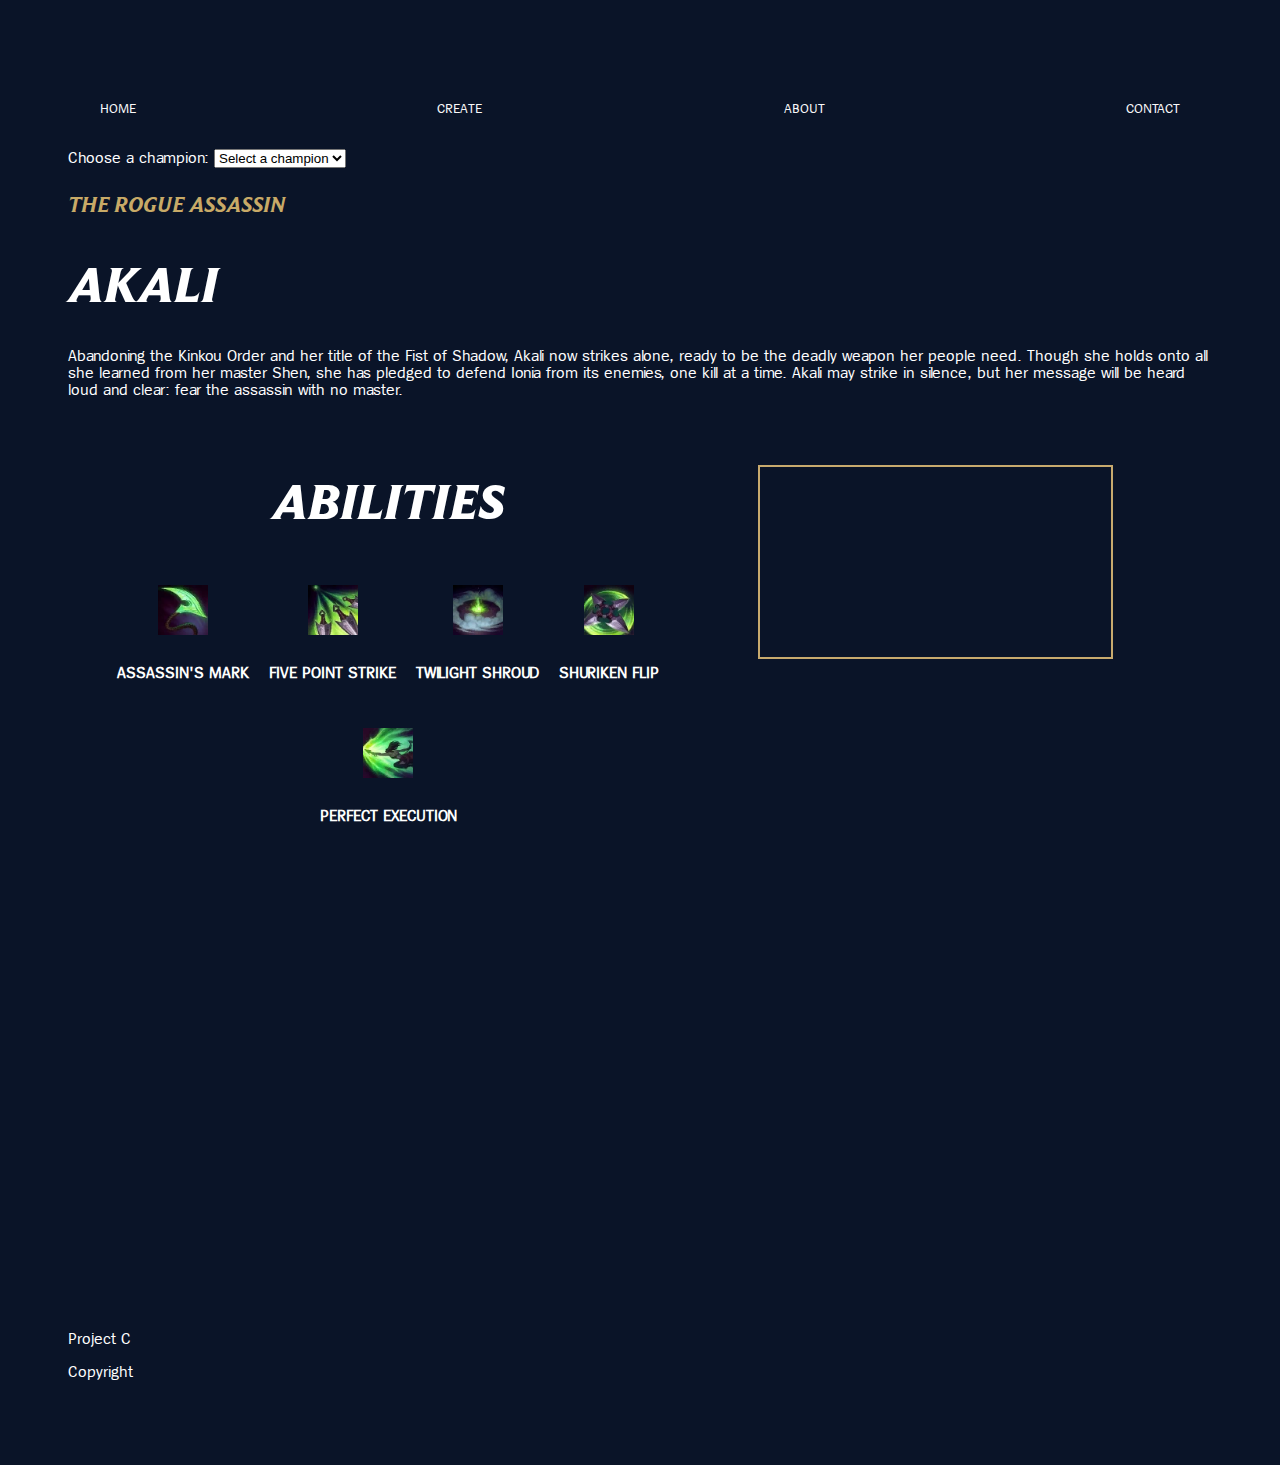
==== pages/champion.html @ 2a1374b0 "Functionality to switch between champions is almost implemented. Starting to look at JSON data inste" ====
<!DOCTYPE html>
<html lang="en">
<head>
    <meta charset="UTF-8">
    <meta name="viewport" content="width=device-width, initial-scale=1.0">
    <title>Project C - Champion page</title>
    <link rel="stylesheet" href="../styles/champion.css">
</head>
<body>
    <header>
        <nav>
            <ul>
                <li><a href="main.html">Home</a></li>
                <li><a href="#">Create</a></li>
                <li><a href="#">About</a></li>
                <li><a href="#">Contact</a></li>
            </ul>
        </nav>
    </header>
    <label for="champion-select">Choose a champion:</label>
    <select id="champion-select">
        <option value="">Select a champion</option>
        <option value="aatrox">Aatrox</option>
        <option value="akali">Akali</option>
    </select>
    <section id="champion-banner">
        <div id="hero-image"></div>
        <div id="title"></div> <!-- Name and title, ex. "Aatrox the Darkin Blade" -->
        <div id="bio"></div>
        <div id="classifications"></div> <!-- Champion Role and Difficulty -->
    </section>
    <section id="abilities-preview">
        <section id="abilities-nav-container">
            <div id="header"></div>
            <section id="abilities-buttons-container">
            </section>
        </section>
        <section id="ability-spotlight">
        </section>
    </section>
    
    <footer>
        <p>Project C</p>
        <p>Copyright</p>
    </footer>
    <script src="../scripts/champion.js"></script>
</body>
</html>
---- styles/champion.css ----
@font-face {
    font-family: 'Beaufort for LOL - Heavy Italic';
    src: url('../assets/fonts/beaufort-for-lol/BeaufortforLOL-HeavyItalic.ttf') format('woff2');
    font-weight: bold;
    font-style: italic;
    text-transform: uppercase;
    font-size: 50px;
    color: #FFFFFF;
}
@font-face {
    font-family: 'Beaufort for LOL - BoldItalic';
    src: url('../assets/fonts/beaufort-for-lol/BeaufortforLOL-BoldItalic.ttf') format('woff2');
    font-weight: bold;
    font-style: italic;
    text-transform: uppercase;
    font-size: 50px;
    color: #FFFFFF;
}
@font-face {
    font-family: 'Spiegel Regular';
    src: url('../assets/fonts/Spiegel\ Regular.ttf') format('woff2');
    font-weight: normal;
    font-style: normal;
}

#header {
    width: 100%;
    text-align: center;
    margin-bottom: 10px; /* Space between header and icons */
}

nav {
    text-transform: uppercase;
    font-family: 'Spiegel Regular', sans-serif;
}

nav ul {
    justify-content: space-between;
    padding: 1rem;
    margin: 1rem;
    list-style: none;
}

nav ul {
    display: flex;
}

nav a {
    text-decoration: none;
    color: #F9F9F9;
    font-size: 14px;
}

body {
    font-family: 'Spiegel Regular', sans-serif;
    background-color: #0A1428;
    color: #FFFFFF;
    padding: 60px;
}


.icon img {
    width: 50px;
    height: 50px;
}

#champion-banner {
    position: relative;
    background-size: cover;
    background-position: center;
    background-repeat: no-repeat;
}

#hero-image {
    display: none;
}

#title, #bio, #classifications {
    position: relative;
    z-index: 2;
}

#abilities-preview {
    display: flex;
    width: 100vw;
    height: 100vh;
}

#icon-name-container {
    display: flex;
    flex-direction: column;
    align-items: center;
    justify-content: flex-start;
    width: 50%;
    height: 100%;
    padding: 20px;
    box-sizing: border-box;
}

#abilities-nav-container {
    display: flex;
    flex-direction: column;
    align-items: center;
    justify-content: flex-start;
    width: 50%;
    height: 100%;
    padding: 20px;
    box-sizing: border-box;
}

#abilities-buttons-container {
    display: flex;
    flex-wrap: wrap;
    justify-content: center;
}

#ability-video {
    border: 2px solid #C8AA6E;
    padding: 20px;
    width: 70%;
    margin: 50px;
}

h1 {
    font-family: 'Beaufort for LOL - Heavy Italic', sans-serif;
    font-weight: bold;
    font-style: italic;
    text-transform: uppercase;
    font-size: 50px;
    color: #FFFFFF;
}

h3 {
    font-family: 'Beaufort for LOL - BoldItalic', sans-serif;
    font-weight: bold;
    font-style: italic;
    text-transform: uppercase;
    font-size: 22px;
    color: #C8AA67;
}

.name-banner {
    font-family: 'Spiegel Regular', sans-serif;
    text-transform: uppercase;
    font-size: 16px;
}

.ability-wrapper {
    display: flex;
    flex-direction: column;
    align-items: center;
    text-align: center;
    margin: 10px;

    background: none;
    border: none;
    cursor: pointer;
    padding: 0;
}

.ability-wrapper h5 {
    font-family: 'Spiegel Regular', sans-serif;
    text-transform: uppercase;
    font-size: 16px;
    color: #FFFFFF;
}
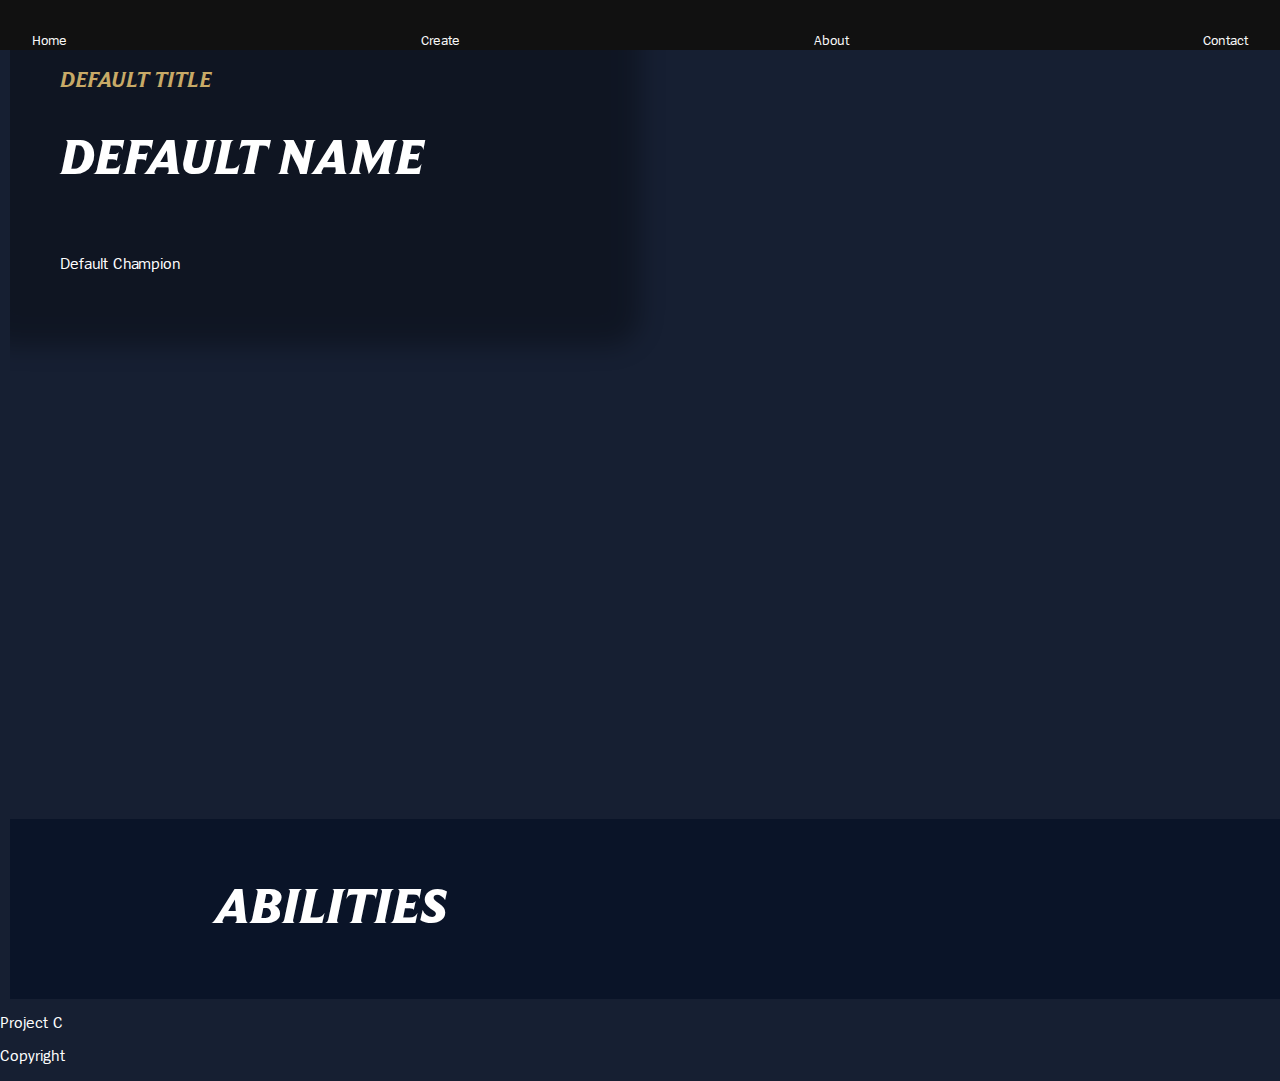
==== commit b70d42ff: "Hero image displays and button's change ability spotlight." ====
--- a/pages/champion.html
+++ b/pages/champion.html
@@ -10,35 +10,32 @@
     <header>
         <nav>
             <ul>
-                <li><a href="main.html">Home</a></li>
+                <li><a href="index.html">Home</a></li>
                 <li><a href="#">Create</a></li>
                 <li><a href="#">About</a></li>
                 <li><a href="#">Contact</a></li>
             </ul>
         </nav>
     </header>
-    <label for="champion-select">Choose a champion:</label>
-    <select id="champion-select">
-        <option value="">Select a champion</option>
-        <option value="aatrox">Aatrox</option>
-        <option value="akali">Akali</option>
-    </select>
-    <section id="champion-banner">
-        <div id="hero-image"></div>
-        <div id="title"></div> <!-- Name and title, ex. "Aatrox the Darkin Blade" -->
-        <div id="bio"></div>
-        <div id="classifications"></div> <!-- Champion Role and Difficulty -->
-    </section>
-    <section id="abilities-preview">
-        <section id="abilities-nav-container">
-            <div id="header"></div>
-            <section id="abilities-buttons-container">
+    <div class="container">
+        <label for="champion-select">Choose a champion:</label>
+        <select id="champion-select">
+            <option value="">Select a champion</option>
+            <option value="aatrox">Aatrox</option>
+            <option value="akali">Akali</option>
+        </select>
+        <section id="champion-banner">
+        </section>
+        <section id="abilities-preview">
+            <section id="abilities-nav-container">
+                <div id="header"></div>
+                <section id="abilities-buttons-container">
+                </section>
+            </section>
+            <section id="ability-spotlight">
             </section>
         </section>
-        <section id="ability-spotlight">
-        </section>
-    </section>
-    
+    </div>
     <footer>
         <p>Project C</p>
         <p>Copyright</p>
--- a/styles/champion.css
+++ b/styles/champion.css
@@ -27,11 +27,16 @@
     width: 100%;
     text-align: center;
     margin-bottom: 10px; /* Space between header and icons */
-}
+} 
 
 nav {
-    text-transform: uppercase;
-    font-family: 'Spiegel Regular', sans-serif;
+    position: fixed;
+    top: 0;
+    left: 0;
+    width: 100vw;
+    height: 50px;
+    background-color: #111;
+    z-index: 1000; /* Ensures it's above other content */
 }
 
 nav ul {
@@ -53,9 +58,15 @@
 
 body {
     font-family: 'Spiegel Regular', sans-serif;
-    background-color: #0A1428;
+    background-color: #161F32;
     color: #FFFFFF;
     padding: 60px;
+
+    margin: 0;
+    padding: 0;
+    width: 100%;
+    height: 100%;
+    overflow-x: hidden;
 }
 
 
@@ -64,26 +75,63 @@
     height: 50px;
 }
 
+.container {
+    width: 100%;
+    max-width: 1920px;
+    margin: 0 auto;
+}
+
 #champion-banner {
     position: relative;
-    background-size: cover;
-    background-position: center;
-    background-repeat: no-repeat;
+    width: 100%;
+    height: 100vh;
+    max-height: 800px;
+    overflow: hidden;
+    margin: 0 auto;
 }
 
 #hero-image {
-    display: none;
-}
-
-#title, #bio, #classifications {
+    position: absolute;
+    top: 0;
+    left: 50%;
+    transform: translateX(-50%);
+    width: 100vw;
+    height: 100vh; /* Full screen height */
+    max-height: 800px;
+    object-fit: cover;
+    object-position: top center; /* Focuses more on the upper part instead of the center */
+}
+
+#champion-text-container {
     position: relative;
     z-index: 2;
+    max-width: 600px;
+    padding: 20px 50px;
+    box-sizing: border-box;
+    line-height: 1.2;
+    margin: 0;
+    display: flex;
+    flex-direction: column;
+    gap: 10px;
+    background: rgba(0, 0, 0, 0.3);
+
+    /* Softer blurred glow effect around the box */
+    box-shadow: 0 0 25px 30px rgba(0, 0, 0, 0.3);
+    
+    border-radius: 10px;
+}
+
+#title, #bio, #classifications {
+    margin: 0;
+    padding: 5px 0;
 }
 
 #abilities-preview {
-    display: flex;
-    width: 100vw;
-    height: 100vh;
+    background-color: #0A1428;
+    display: flex;
+    width: 100%;
+    max-width: 1920px;
+    margin: 0 auto;
 }
 
 #icon-name-container {
@@ -110,7 +158,7 @@
 
 #abilities-buttons-container {
     display: flex;
-    flex-wrap: wrap;
+    flex-wrap: no-wrap;
     justify-content: center;
 }
 
@@ -145,6 +193,12 @@
     font-size: 16px;
 }
 
+#ability-spotlight {
+    display: flex;
+    flex-direction: column;
+    align-items: center;
+}
+
 .ability-wrapper {
     display: flex;
     flex-direction: column;
@@ -161,6 +215,43 @@
 .ability-wrapper h5 {
     font-family: 'Spiegel Regular', sans-serif;
     text-transform: uppercase;
-    font-size: 16px;
-    color: #FFFFFF;
-}+    font-size: 10px;
+    color: #FFFFFF;
+}
+
+.spotlight-wrapper {
+    text-align: center;
+    max-width: 70%; /* Prevents it from being wider than the video */
+    word-wrap: break-word;
+}
+
+.spotlight-wrapper h3 {
+    font-family: 'Beaufort for LOL - BoldItalic', sans-serif;
+    text-transform: uppercase;
+    font-size: 22px;
+    color: #F9F9F9;
+}
+
+.spotlight-wrapper h4 {
+    font-family: 'Spiegel Regular', sans-serif;
+    text-transform: uppercase;
+    font-size: 12px;
+    color: #879999;
+}
+
+.spotlight-wrapper h3,
+.spotlight-wrapper h4,
+.spotlight-wrapper p {
+    max-width: 100%; /* Ensures text does not exceed container */
+}
+
+/* Media query for smaller screens */
+@media (max-width: 1920px) {
+    .container {
+        max-width: 100%;
+        padding: 0 10px;
+    }
+    #champion-banner {
+        max-width: 100%;
+    }
+}
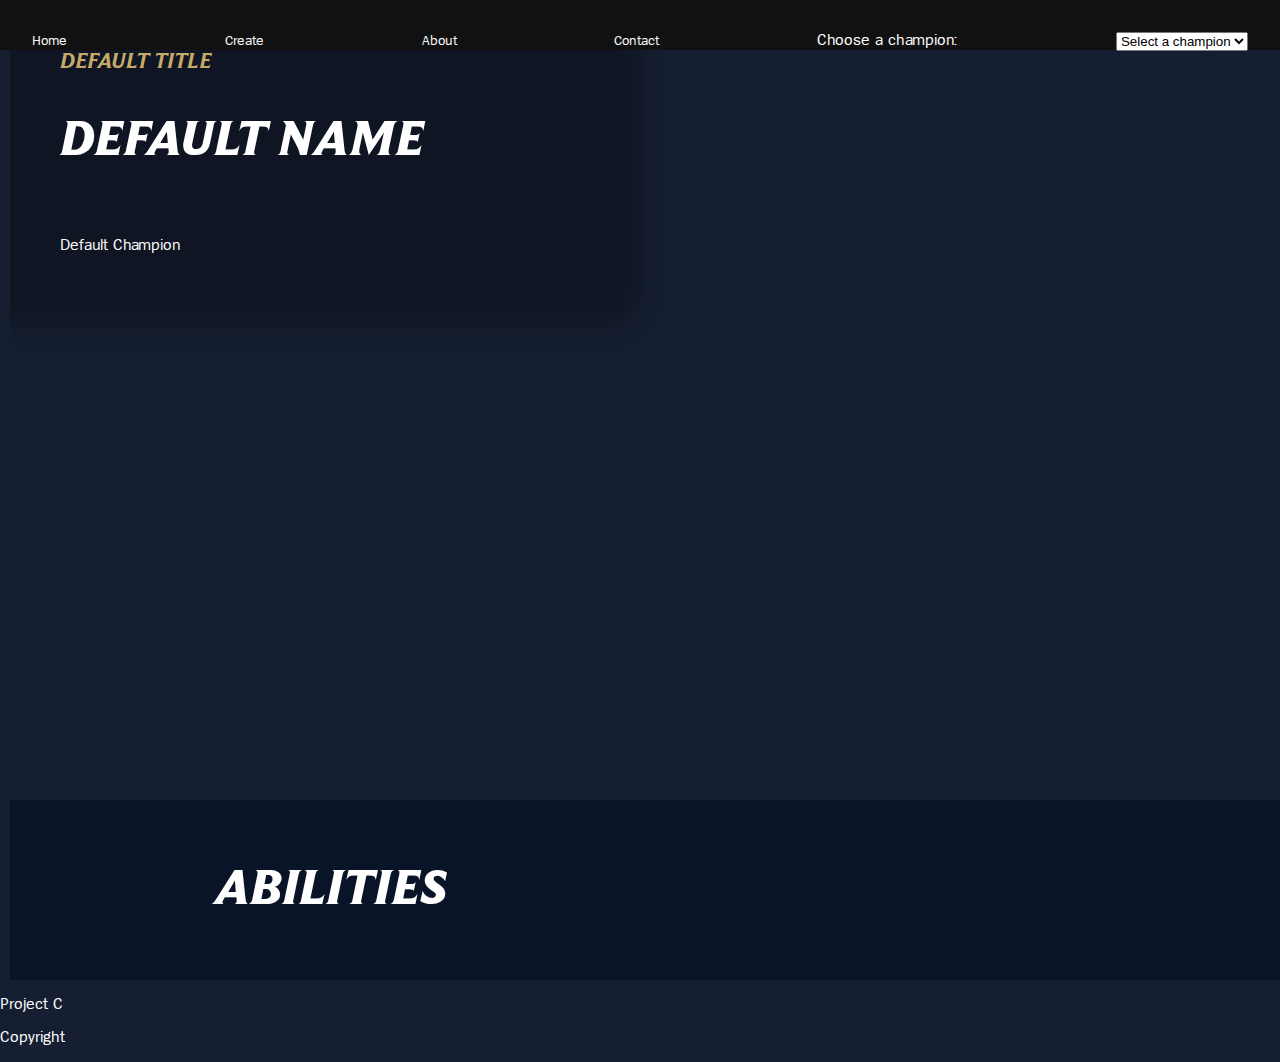
==== commit e7459aa8: "Breaking out champion.js into other files. Currently broken when targeting main.js but works when ch" ====
--- a/pages/champion.html
+++ b/pages/champion.html
@@ -14,16 +14,16 @@
                 <li><a href="#">Create</a></li>
                 <li><a href="#">About</a></li>
                 <li><a href="#">Contact</a></li>
+                <label for="champion-select">Choose a champion:</label>
+                <select id="champion-select">
+                    <option value="">Select a champion</option>
+                    <option value="aatrox">Aatrox</option>
+                    <option value="akali">Akali</option>
+                </select>
             </ul>
         </nav>
     </header>
     <div class="container">
-        <label for="champion-select">Choose a champion:</label>
-        <select id="champion-select">
-            <option value="">Select a champion</option>
-            <option value="aatrox">Aatrox</option>
-            <option value="akali">Akali</option>
-        </select>
         <section id="champion-banner">
         </section>
         <section id="abilities-preview">
@@ -40,6 +40,7 @@
         <p>Project C</p>
         <p>Copyright</p>
     </footer>
-    <script src="../scripts/champion.js"></script>
+    <script src="../scripts/dataLoader.js"></script>
+    <script type="module" src="../scripts/champion.js"></script>
 </body>
 </html>--- a/styles/champion.css
+++ b/styles/champion.css
@@ -23,11 +23,36 @@
     font-style: normal;
 }
 
+/*****************************/
+/*****************************/
+/*  STAPLE ELEMENTS SECTION  */
+/*****************************/
+/*****************************/
+
+.container {
+    width: 100%;
+    max-width: 1920px;
+    margin: 0 auto;
+}
+
 #header {
     width: 100%;
     text-align: center;
     margin-bottom: 10px; /* Space between header and icons */
 } 
+
+body {
+    font-family: 'Spiegel Regular', sans-serif;
+    background-color: #161F32;
+    color: #FFFFFF;
+    padding: 60px;
+
+    margin: 0;
+    padding: 0;
+    width: 100%;
+    height: 100%;
+    overflow-x: hidden;
+}
 
 nav {
     position: fixed;
@@ -56,30 +81,29 @@
     font-size: 14px;
 }
 
-body {
-    font-family: 'Spiegel Regular', sans-serif;
-    background-color: #161F32;
-    color: #FFFFFF;
-    padding: 60px;
-
-    margin: 0;
-    padding: 0;
-    width: 100%;
-    height: 100%;
-    overflow-x: hidden;
-}
-
-
-.icon img {
-    width: 50px;
-    height: 50px;
-}
-
-.container {
-    width: 100%;
-    max-width: 1920px;
-    margin: 0 auto;
-}
+h1 {
+    font-family: 'Beaufort for LOL - Heavy Italic', sans-serif;
+    font-weight: bold;
+    font-style: italic;
+    text-transform: uppercase;
+    font-size: 50px;
+    color: #FFFFFF;
+}
+
+h3 {
+    font-family: 'Beaufort for LOL - BoldItalic', sans-serif;
+    font-weight: bold;
+    font-style: italic;
+    text-transform: uppercase;
+    font-size: 22px;
+    color: #C8AA67;
+}
+
+/*****************************/
+/*****************************/
+/*    HERO BANNER SECTION    */
+/*****************************/
+/*****************************/
 
 #champion-banner {
     position: relative;
@@ -126,12 +150,16 @@
     padding: 5px 0;
 }
 
-#abilities-preview {
-    background-color: #0A1428;
-    display: flex;
-    width: 100%;
-    max-width: 1920px;
-    margin: 0 auto;
+/*****************************/
+/*****************************/
+/* ABILITY SPOTLIGHT SECTION */
+/*****************************/
+/*****************************/
+
+.name-banner {
+    font-family: 'Spiegel Regular', sans-serif;
+    text-transform: uppercase;
+    font-size: 16px;
 }
 
 #icon-name-container {
@@ -145,6 +173,14 @@
     box-sizing: border-box;
 }
 
+#abilities-preview {
+    background-color: #0A1428;
+    display: flex;
+    width: 100%;
+    max-width: 1920px;
+    margin: 0 auto;
+}
+
 #abilities-nav-container {
     display: flex;
     flex-direction: column;
@@ -169,30 +205,6 @@
     margin: 50px;
 }
 
-h1 {
-    font-family: 'Beaufort for LOL - Heavy Italic', sans-serif;
-    font-weight: bold;
-    font-style: italic;
-    text-transform: uppercase;
-    font-size: 50px;
-    color: #FFFFFF;
-}
-
-h3 {
-    font-family: 'Beaufort for LOL - BoldItalic', sans-serif;
-    font-weight: bold;
-    font-style: italic;
-    text-transform: uppercase;
-    font-size: 22px;
-    color: #C8AA67;
-}
-
-.name-banner {
-    font-family: 'Spiegel Regular', sans-serif;
-    text-transform: uppercase;
-    font-size: 16px;
-}
-
 #ability-spotlight {
     display: flex;
     flex-direction: column;
@@ -245,6 +257,16 @@
     max-width: 100%; /* Ensures text does not exceed container */
 }
 
+.icon img {
+    width: 50px;
+    height: 50px;
+}
+
+/*****************************/
+/*****************************/
+/*   MEDIA QUERIES SECTION   */
+/*****************************/
+/*****************************/
 /* Media query for smaller screens */
 @media (max-width: 1920px) {
     .container {
